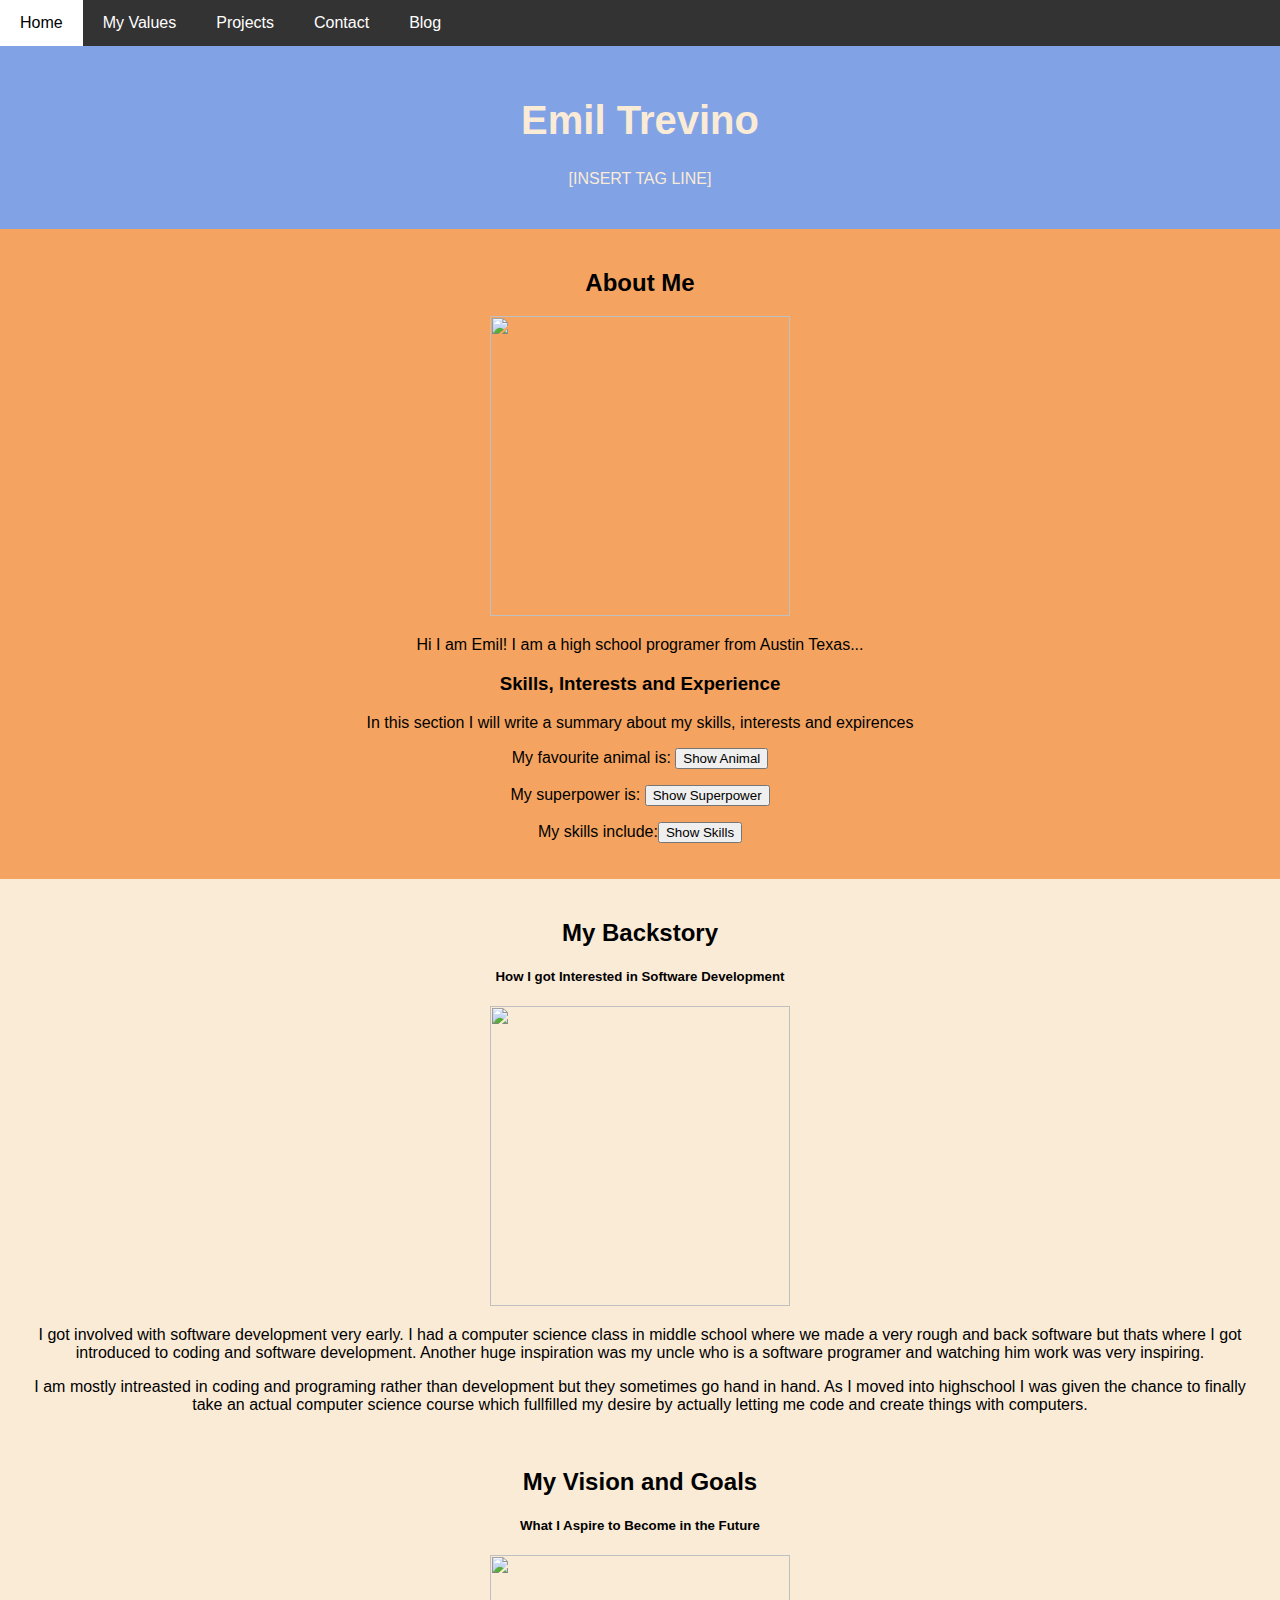
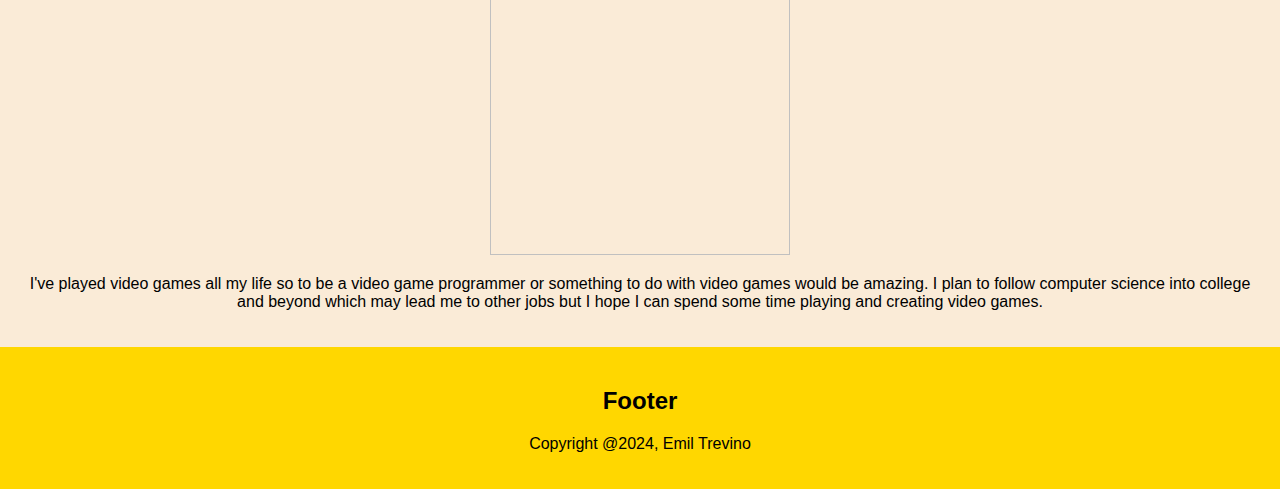
==== index.html @ de31dbab "Fixed homepage, finished values, and added projects pages" ====
<!DOCTYPE html>
<html lang="en">

<head>
    <meta charset="UTF-8">
    <meta name="viewport" content="width=device-width, initial-scale=1.0">
    <link rel = "stylesheet" href = "style.css">
    <title>My Homepage</title>
</head>

<body>
    <div class = "navbar">
        <a href = "#">
            Home
        </a>
        <a href = "./values.html">
            My Values
        </a>
        <a href = "./projects.html">
            Projects
        </a>
        <a href = "./contact.html">
            Contact
        </a>
        <a href = "#" class = "right"> 
            Blog
        </a>
    </div>

    <div class = "header">
        <h1>
            Emil Trevino
        </h1>
        <p>
            [INSERT TAG LINE]
        </p>
    </div>

    <div class = "row">
        <div class = "side">
            <h2>
                About Me
            </h2>
            <img src = "./img/my-photo.jpeg">
            <p>
                Hi I am Emil! I am a high school programer from Austin Texas...
            </p>
            <h3>
                Skills, Interests and Experience
            </h3>
            <p>
                In this section I will write a summary about my skills, interests and expirences
            </p>
            <div>
                <p>My favourite animal is: 
                    <button id = "show-animal">Show Animal</button>
                </p>
                <div id = "animal-div" class = "hidden"> A Dog!
                    <br>
                    <img src = "./img/animal-photo.jpeg"/>
                </div>
            </div>
        
            <div>
                <p>My superpower is: <button id = "show-power">Show Superpower</button></p>
                <div id = "power-div" class = "hidden">Ability of Organization!
                </div>
            </div>

            <div>
                <p>My skills include:<button id = "show-skills">Show Skills</button></p>
                <div id = "skills-div" class = "hidden">
                    <li>Organization</li>
                    <li>Detication</li>
                    <li>Problem Solving</li>
                </div>
            </div>
        </div>
    </div>

    <div class = "main">
        <h2>
            My Backstory
        </h2>
        <h5>
            How I got Interested in Software Development
        </h5>
        <img src = "./img/background-photo.jpeg"/>
        <p>
            I got involved with software development very early. I had a computer science class in middle school where we 
            made a very rough and back software but thats where I got introduced to coding and software development. Another huge 
            inspiration was my uncle who is a software programer and watching him work was very inspiring. 
        </p>
        <p>
            I am mostly intreasted in coding and programing rather than development but they sometimes go hand in hand. As I moved
            into highschool I was given the chance to finally take an actual computer science course which fullfilled my desire by
            actually letting me code and create things with computers. 
        </p>
    
        <br>
    
        <h2>
            My Vision and Goals
        </h2>
        <h5>
            What I Aspire to Become in the Future
        </h5>
        <div>
            <img src = ""/>
        </div>
        <p>
            I've played video games all my life so to be a video game programmer or something to do with video games would be amazing.
            I plan to follow computer science into college and beyond which may lead me to other jobs but I hope I can spend some time
            playing and creating video games. 
        </p>
    </div>

    <div class = "footer">
        <h2>
            Footer
        </h2>
        <p>
            Copyright @2024, Emil Trevino
        </p>
    </div>

    <script type = "module" src = "./script.js"></script>
</body>
</html>
---- style.css ----
*{
    box-sizing: border-box;
}

body{
    font-family: Arial, Helvetica, sans-serif;
    margin: 0;
}

.navbar{
    overflow: hidden;
    background-color: #333;
}

.navbar a {
    float: left;
    display: block;
    color: white;
    text-align: center;
    padding: 14px 20px;
    text-decoration: none;
}

.navbar a:hover {
    background-color: white;
    color: black;
}

.header {
    padding: 25px;
    text-align: center;
    background: rgba(63, 113, 214, 0.656);
    color:antiquewhite;
}

.header h1 {
    font-size: 40px;
}

.header p {
    color:antiquewhite;
}

.row {
    display: -ms-flexbox;
    display: flex;
    -ms-flex-wrap: wrap;
    flex-wrap: wrap;
    text-align: center;
}

.side {
    -ms-flex: 30%;
    flex: 100%;
    background-color: sandybrown;
    padding: 20px;
}

img {
    width: 300px;
    height: 300px;
}

.main {
    -ms-flex: 70%;
    flex: 70%;
    background-color: antiquewhite;
    padding: 20px;
    text-align: center;
}

.hidden {
    display: none;
}

.footer {
    padding: 20px; 
    text-align: center;
    background: gold
}

@media screen and (max-width: 700px) {
    .row {
        flex-direction: column; 
    }
    img {
        max-width: 100%;
        max-height: 100%; 
    }
}

@media screen and (max-width: 400px) {
    .navbar a {
        float: none; 
        width: 100%; 
    }
}
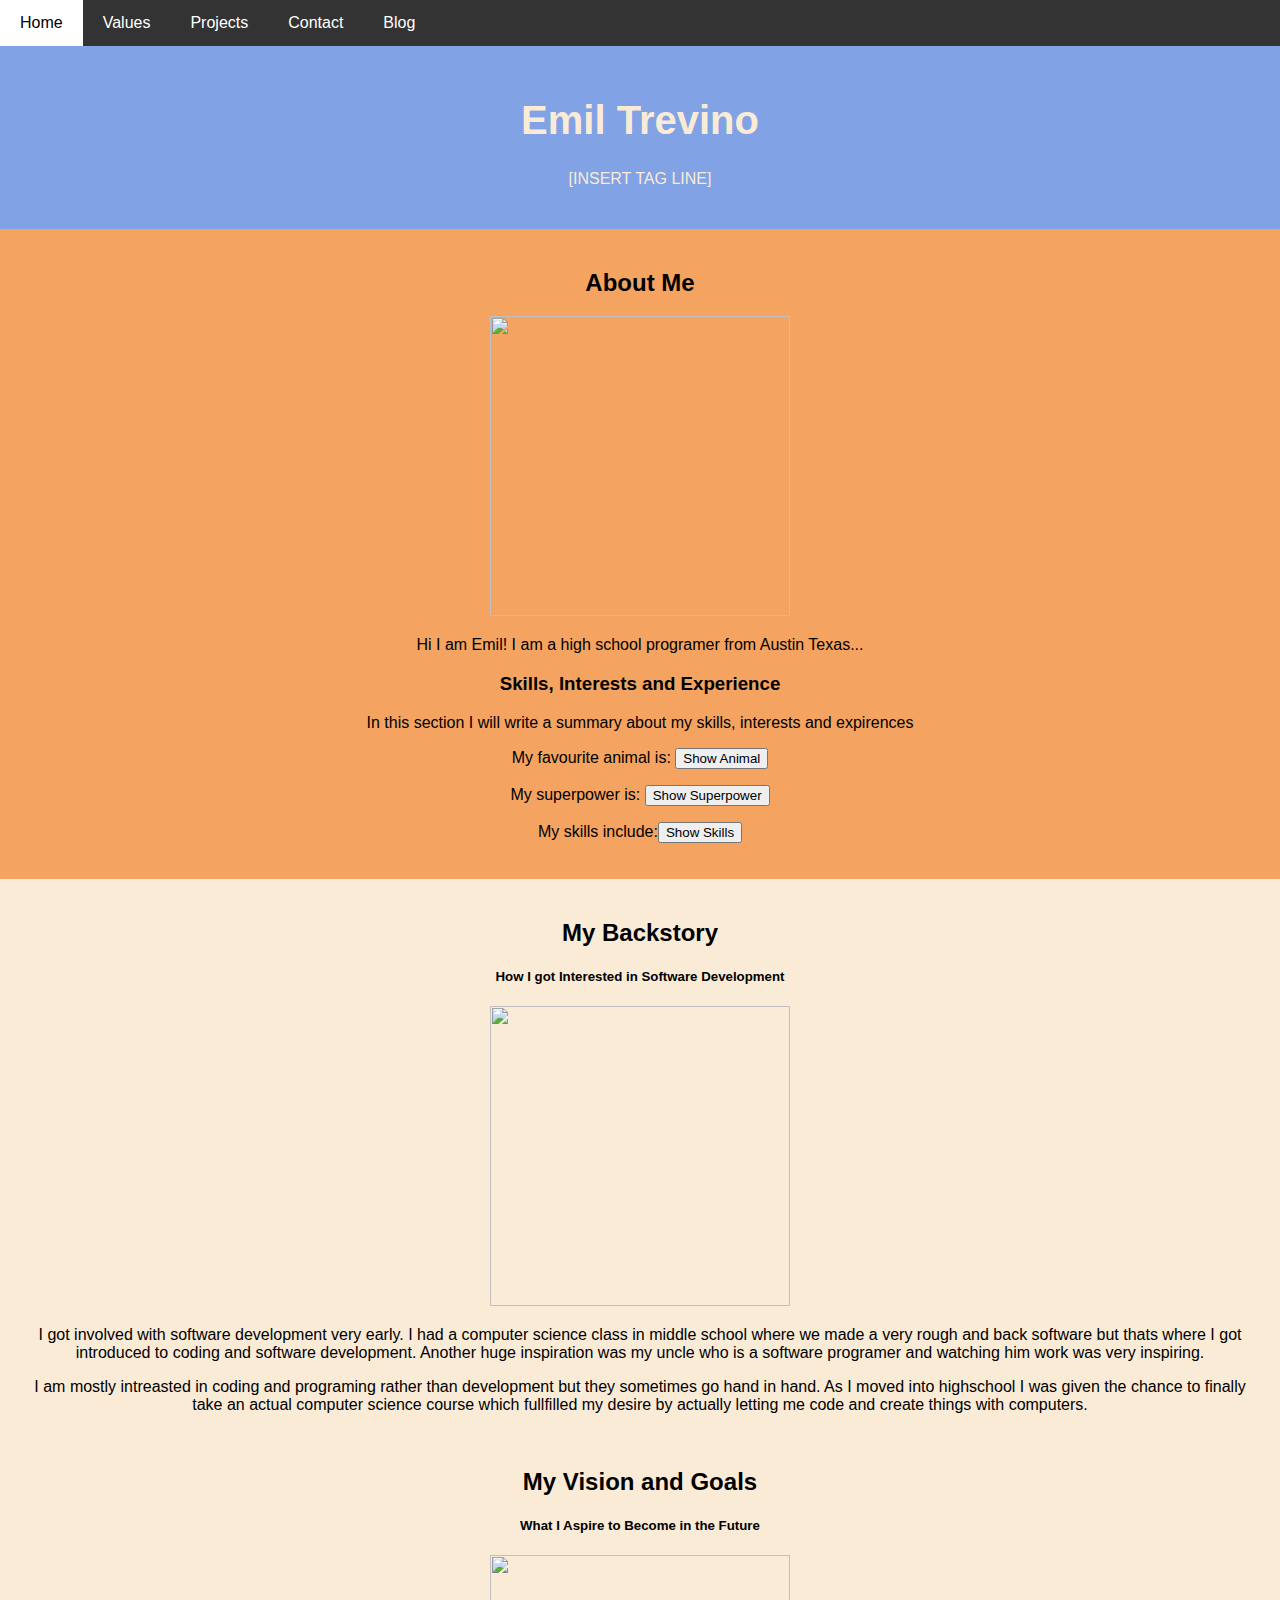
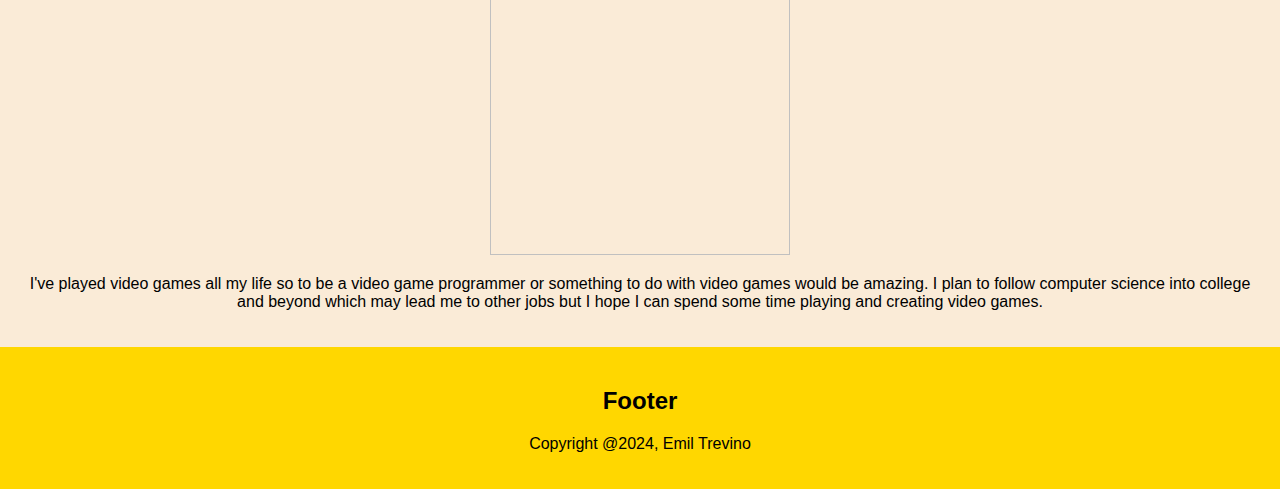
==== commit 74fecd12: "fixed bugs and inconsistancies" ====
--- a/index.html
+++ b/index.html
@@ -5,18 +5,18 @@
     <meta charset="UTF-8">
     <meta name="viewport" content="width=device-width, initial-scale=1.0">
     <link rel = "stylesheet" href = "style.css">
-    <title>My Homepage</title>
+    <title>Homepage</title>
 </head>
 
 <body>
     <div class = "navbar">
-        <a href = "#">
+        <a href = "./index.html">
             Home
         </a>
         <a href = "./values.html">
-            My Values
+            Values
         </a>
-        <a href = "./projects.html">
+        <a href = "./project.html">
             Projects
         </a>
         <a href = "./contact.html">
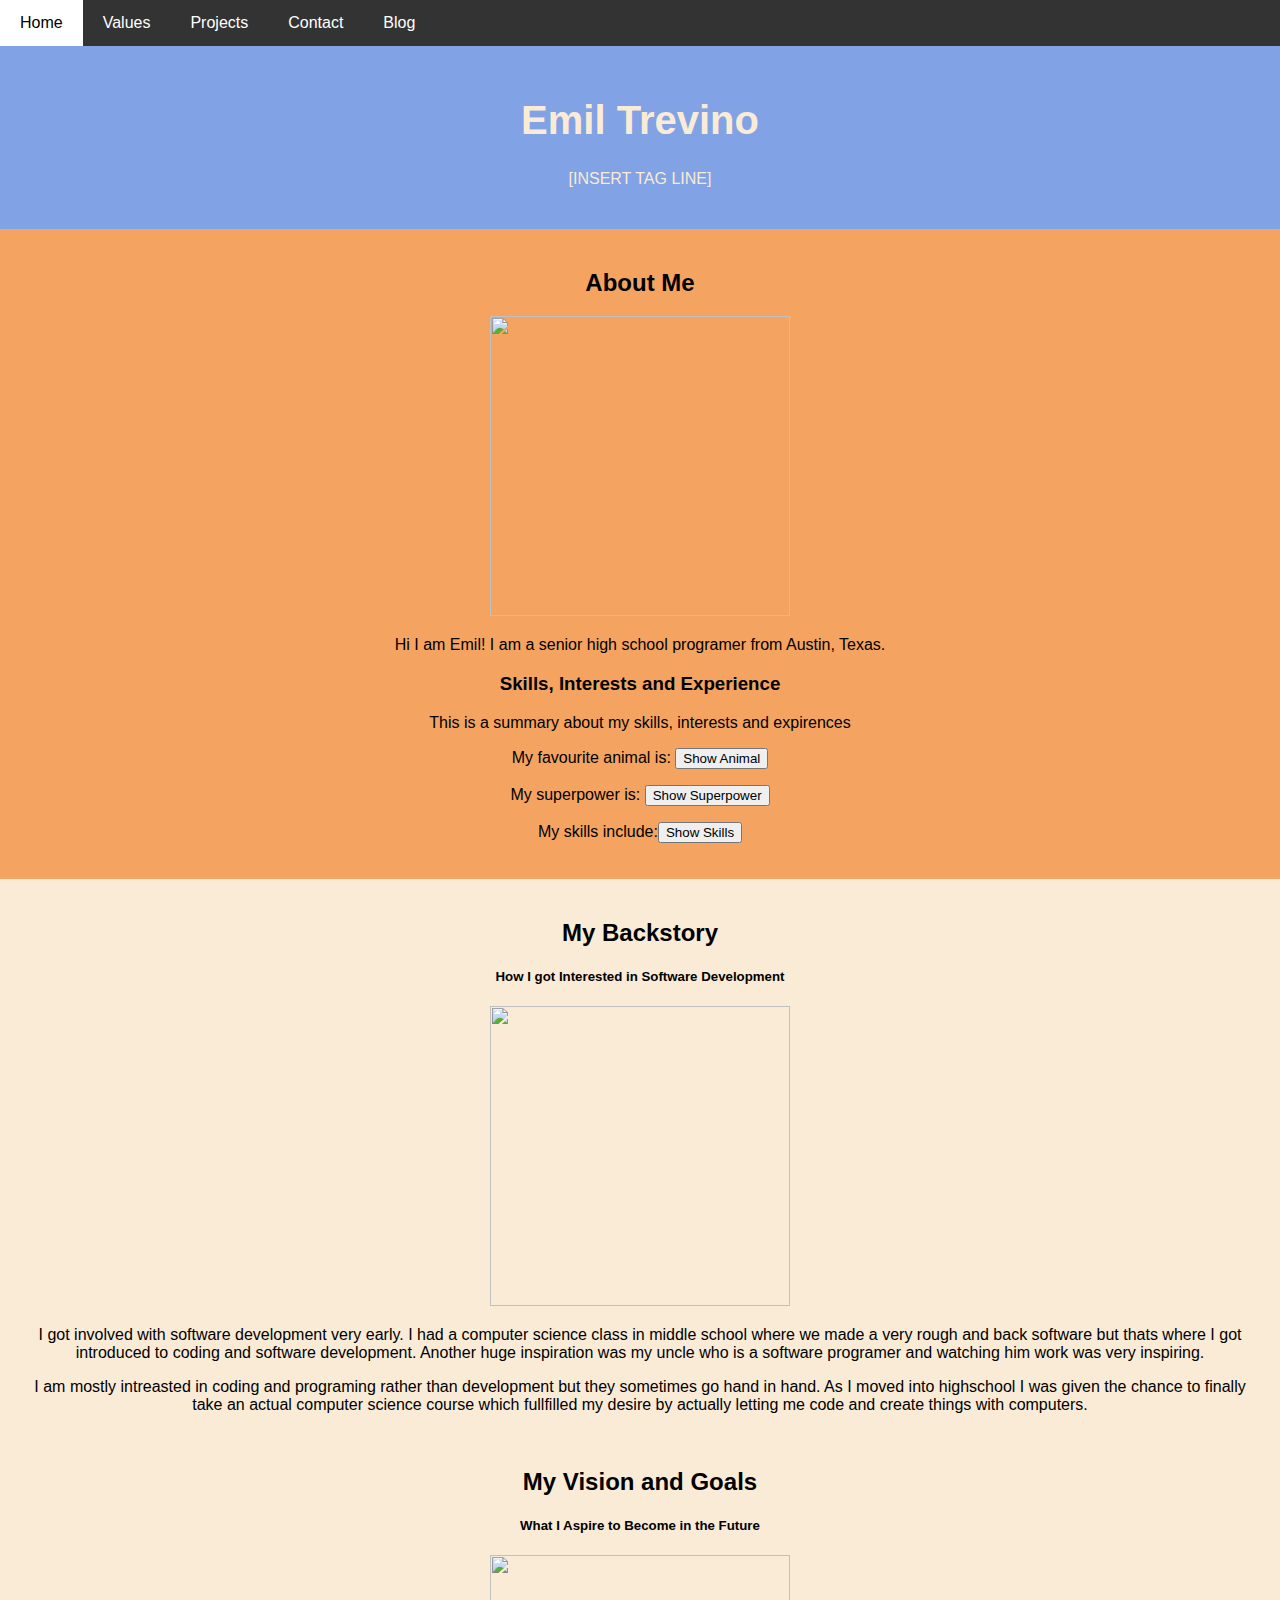
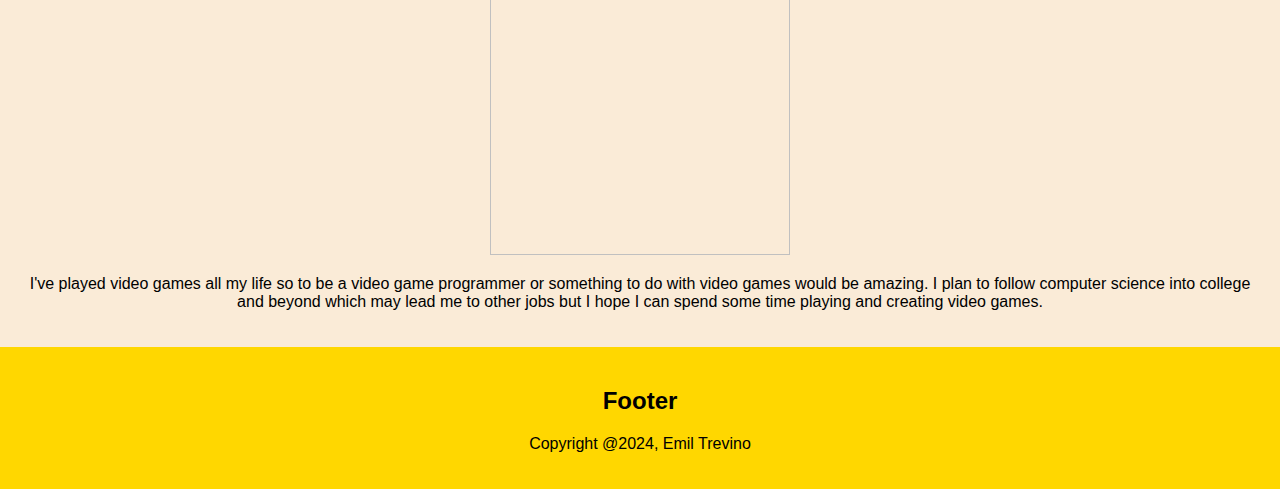
==== commit f29ce446: "Added info and details but still need to add pictures" ====
--- a/index.html
+++ b/index.html
@@ -43,13 +43,13 @@
             </h2>
             <img src = "./img/my-photo.jpeg">
             <p>
-                Hi I am Emil! I am a high school programer from Austin Texas...
+                Hi I am Emil! I am a senior high school programer from Austin, Texas. 
             </p>
             <h3>
                 Skills, Interests and Experience
             </h3>
             <p>
-                In this section I will write a summary about my skills, interests and expirences
+                This is a summary about my skills, interests and expirences
             </p>
             <div>
                 <p>My favourite animal is: 
@@ -62,8 +62,11 @@
             </div>
         
             <div>
-                <p>My superpower is: <button id = "show-power">Show Superpower</button></p>
-                <div id = "power-div" class = "hidden">Ability of Organization!
+                <p>My superpower is: 
+                    <button id = "show-power">Show Superpower</button>
+                </p>
+                <div id = "power-div" class = "hidden">
+                    Ability of Organization!
                 </div>
             </div>
 
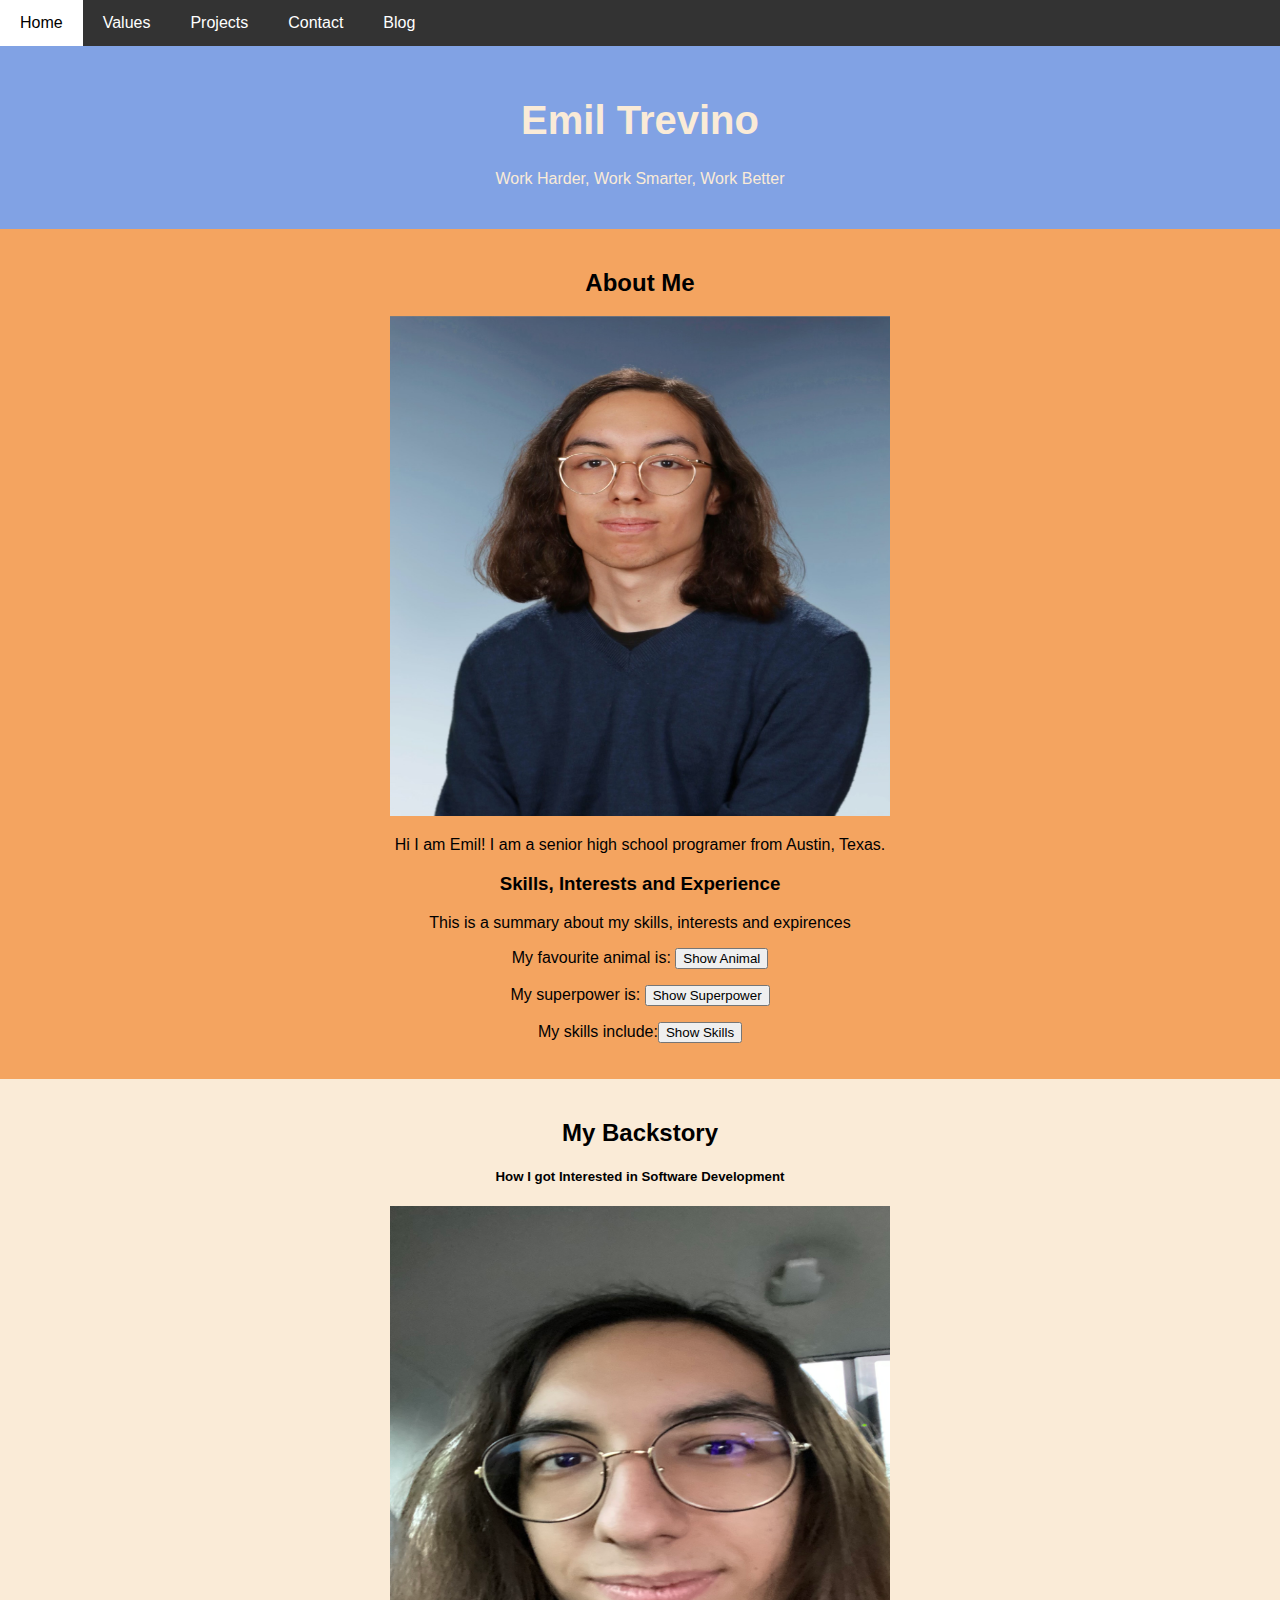
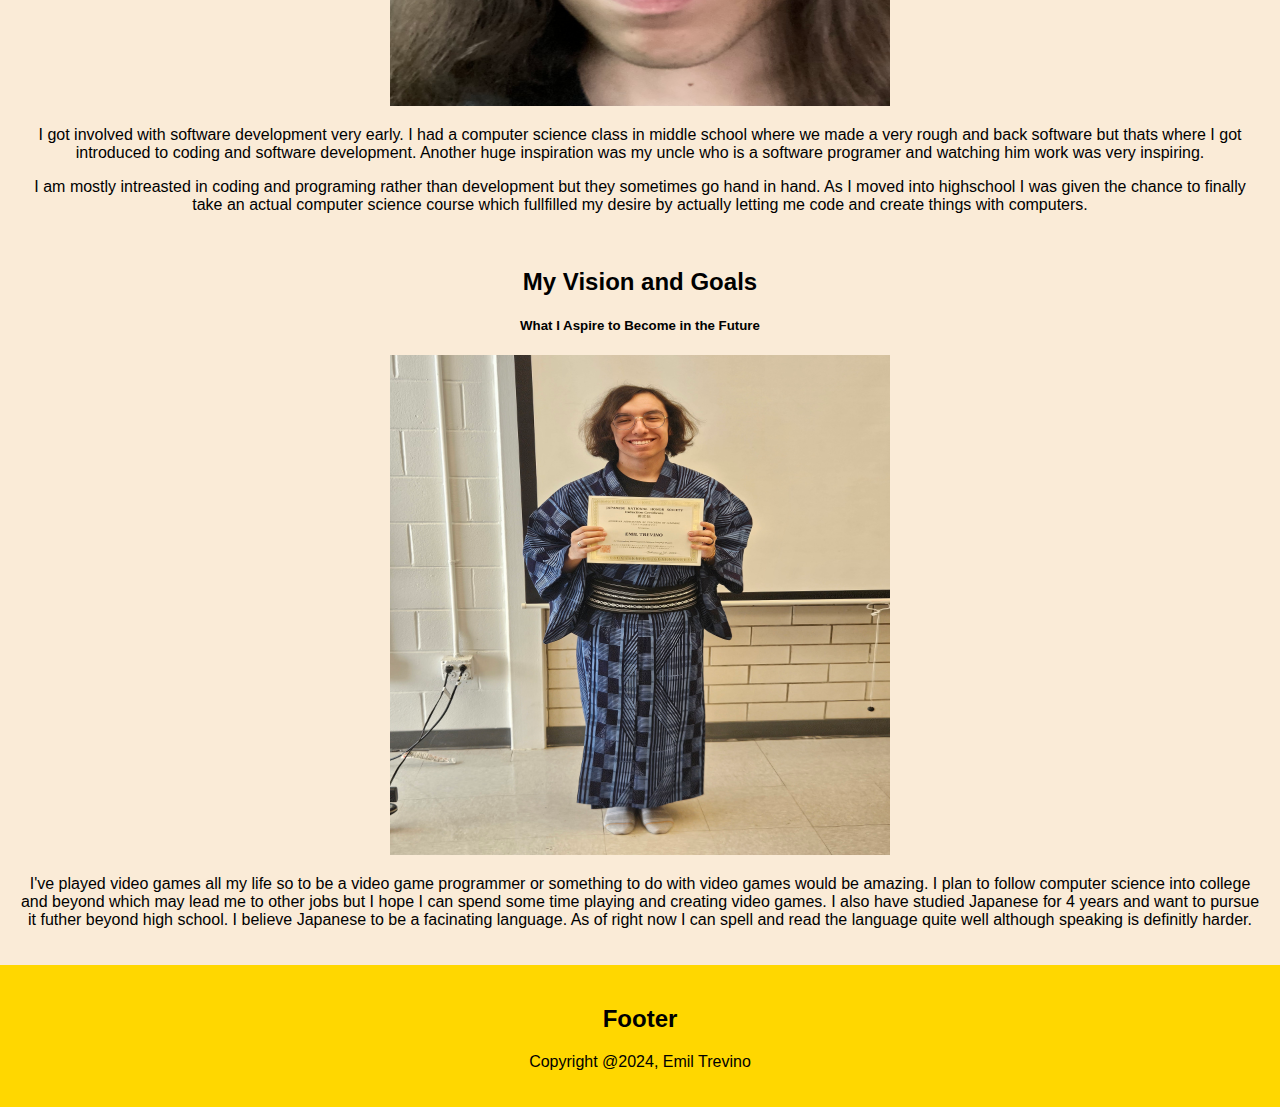
==== commit 1cbb77a4: "finishing touches with pictures and tag line" ====
--- a/index.html
+++ b/index.html
@@ -1,11 +1,10 @@
 <!DOCTYPE html>
 <html lang="en">
-
 <head>
     <meta charset="UTF-8">
     <meta name="viewport" content="width=device-width, initial-scale=1.0">
-    <link rel = "stylesheet" href = "style.css">
-    <title>Homepage</title>
+    <link rel = "stylesheet" href = "./style.css">
+    <title>Home</title>
 </head>
 
 <body>
@@ -32,7 +31,7 @@
             Emil Trevino
         </h1>
         <p>
-            [INSERT TAG LINE]
+            Work Harder, Work Smarter, Work Better
         </p>
     </div>
 
@@ -56,6 +55,7 @@
                     <button id = "show-animal">Show Animal</button>
                 </p>
                 <div id = "animal-div" class = "hidden"> A Dog!
+                    <br>
                     <br>
                     <img src = "./img/animal-photo.jpeg"/>
                 </div>
@@ -109,12 +109,13 @@
             What I Aspire to Become in the Future
         </h5>
         <div>
-            <img src = ""/>
+            <img src = "./img/vision-and-goal-photo.jpeg"/>
         </div>
         <p>
             I've played video games all my life so to be a video game programmer or something to do with video games would be amazing.
             I plan to follow computer science into college and beyond which may lead me to other jobs but I hope I can spend some time
-            playing and creating video games. 
+            playing and creating video games. I also have studied Japanese for 4 years and want to pursue it futher beyond high school.
+            I believe Japanese to be a facinating language. As of right now I can spell and read the language quite well although speaking is definitly harder.  
         </p>
     </div>
 
--- a/style.css
+++ b/style.css
@@ -57,8 +57,8 @@
 }
 
 img {
-    width: 300px;
-    height: 300px;
+    width: 500px;
+    height: 500px;
 }
 
 .main {
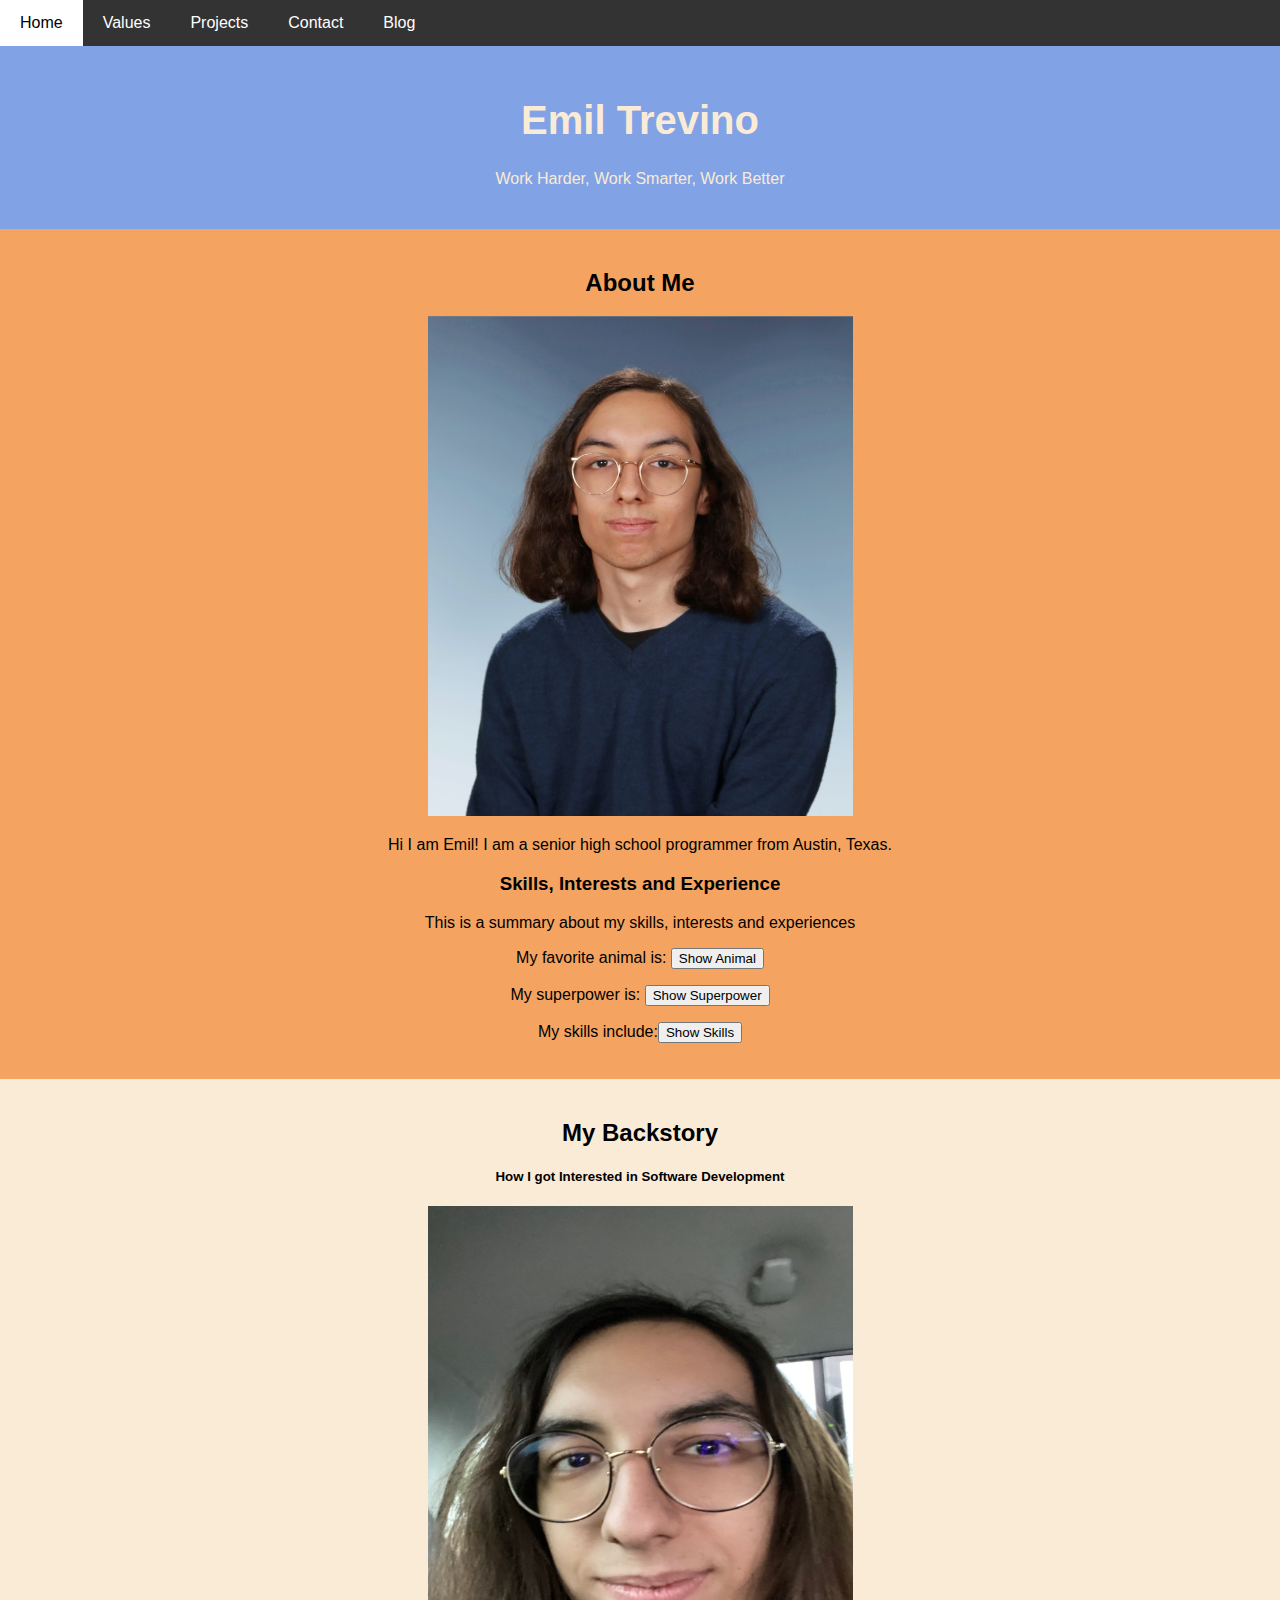
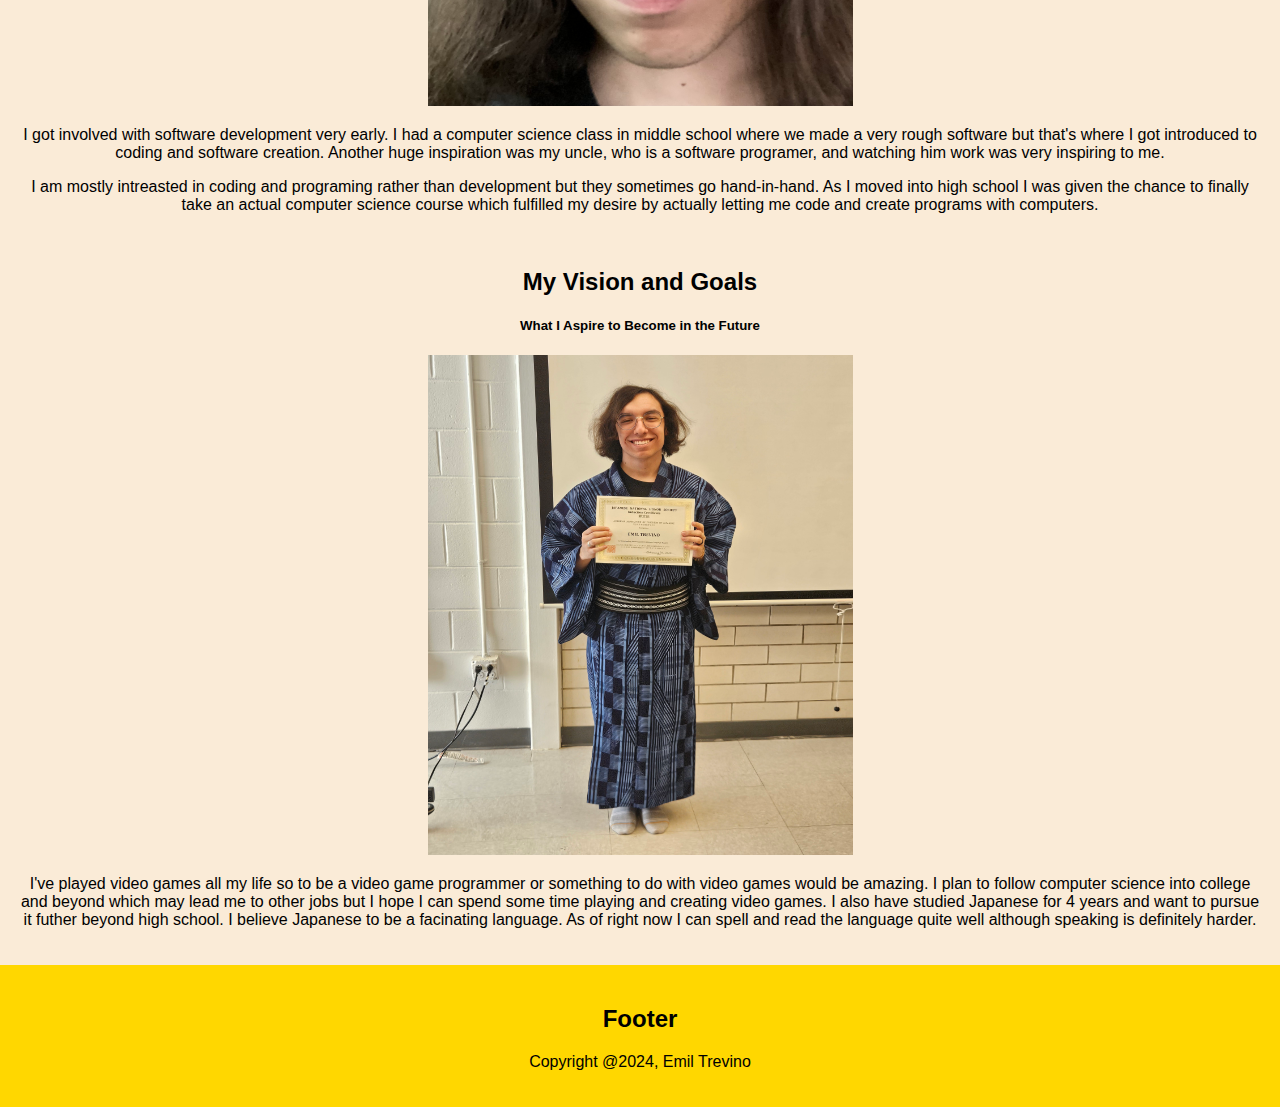
==== commit e6aa7846: "fixed spelling mistakes" ====
--- a/index.html
+++ b/index.html
@@ -42,16 +42,16 @@
             </h2>
             <img src = "./img/my-photo.jpeg">
             <p>
-                Hi I am Emil! I am a senior high school programer from Austin, Texas. 
+                Hi I am Emil! I am a senior high school programmer from Austin, Texas. 
             </p>
             <h3>
                 Skills, Interests and Experience
             </h3>
             <p>
-                This is a summary about my skills, interests and expirences
+                This is a summary about my skills, interests and experiences
             </p>
             <div>
-                <p>My favourite animal is: 
+                <p>My favorite animal is: 
                     <button id = "show-animal">Show Animal</button>
                 </p>
                 <div id = "animal-div" class = "hidden"> A Dog!
@@ -91,13 +91,13 @@
         <img src = "./img/background-photo.jpeg"/>
         <p>
             I got involved with software development very early. I had a computer science class in middle school where we 
-            made a very rough and back software but thats where I got introduced to coding and software development. Another huge 
-            inspiration was my uncle who is a software programer and watching him work was very inspiring. 
+            made a very rough software but that's where I got introduced to coding and software creation. Another huge 
+            inspiration was my uncle, who is a software programer, and watching him work was very inspiring to me. 
         </p>
         <p>
-            I am mostly intreasted in coding and programing rather than development but they sometimes go hand in hand. As I moved
-            into highschool I was given the chance to finally take an actual computer science course which fullfilled my desire by
-            actually letting me code and create things with computers. 
+            I am mostly intreasted in coding and programing rather than development but they sometimes go hand-in-hand. As I moved
+            into high school I was given the chance to finally take an actual computer science course which fulfilled my desire by
+            actually letting me code and create programs with computers. 
         </p>
     
         <br>
@@ -115,7 +115,7 @@
             I've played video games all my life so to be a video game programmer or something to do with video games would be amazing.
             I plan to follow computer science into college and beyond which may lead me to other jobs but I hope I can spend some time
             playing and creating video games. I also have studied Japanese for 4 years and want to pursue it futher beyond high school.
-            I believe Japanese to be a facinating language. As of right now I can spell and read the language quite well although speaking is definitly harder.  
+            I believe Japanese to be a facinating language. As of right now I can spell and read the language quite well although speaking is definitely harder.  
         </p>
     </div>
 
--- a/style.css
+++ b/style.css
@@ -57,7 +57,7 @@
 }
 
 img {
-    width: 500px;
+    width: 425px;
     height: 500px;
 }
 
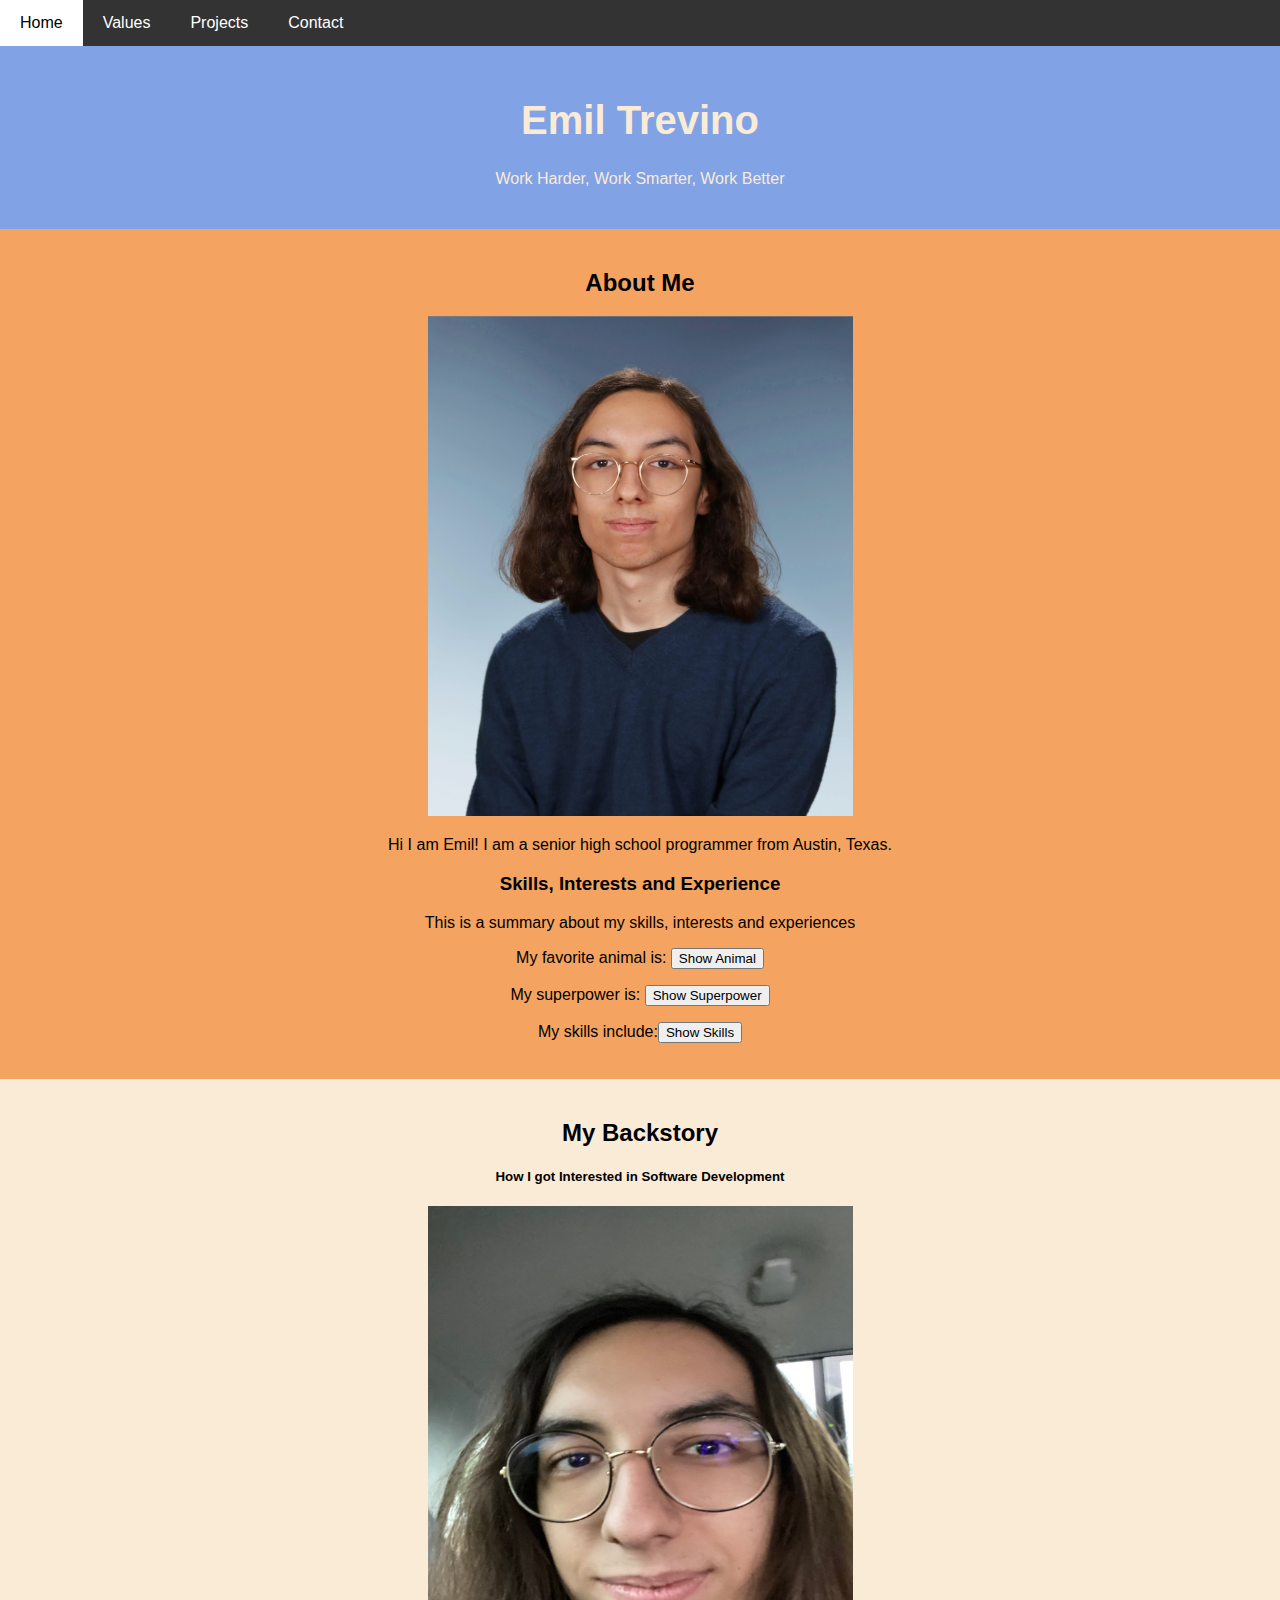
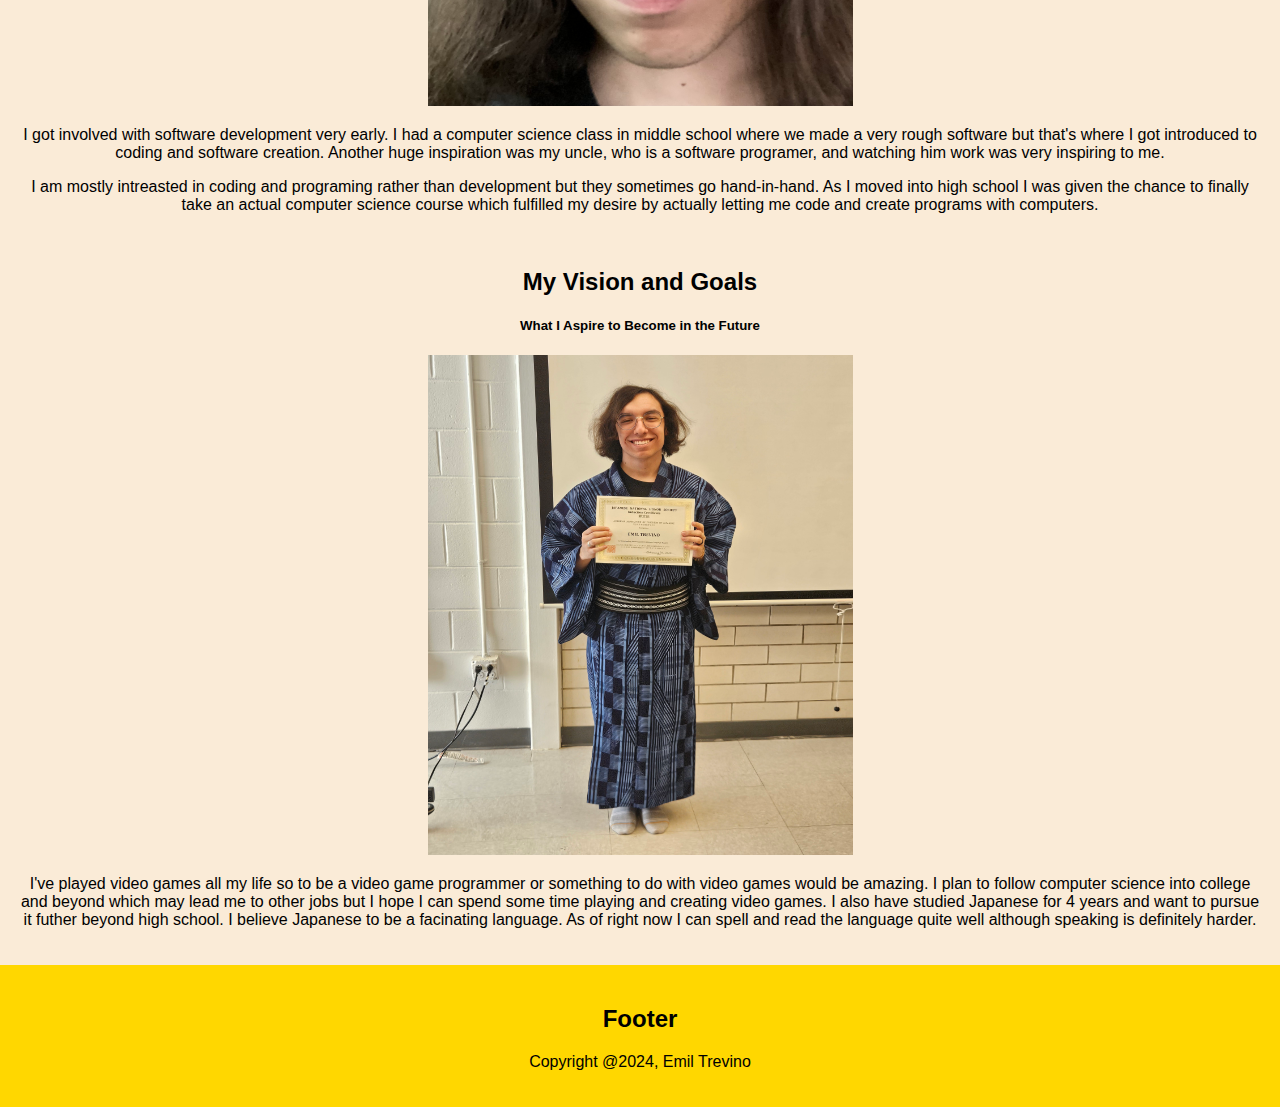
==== commit ec6ba0b5: "removed 'blog' button and fixed contact picture" ====
--- a/index.html
+++ b/index.html
@@ -20,9 +20,6 @@
         </a>
         <a href = "./contact.html">
             Contact
-        </a>
-        <a href = "#" class = "right"> 
-            Blog
         </a>
     </div>
 
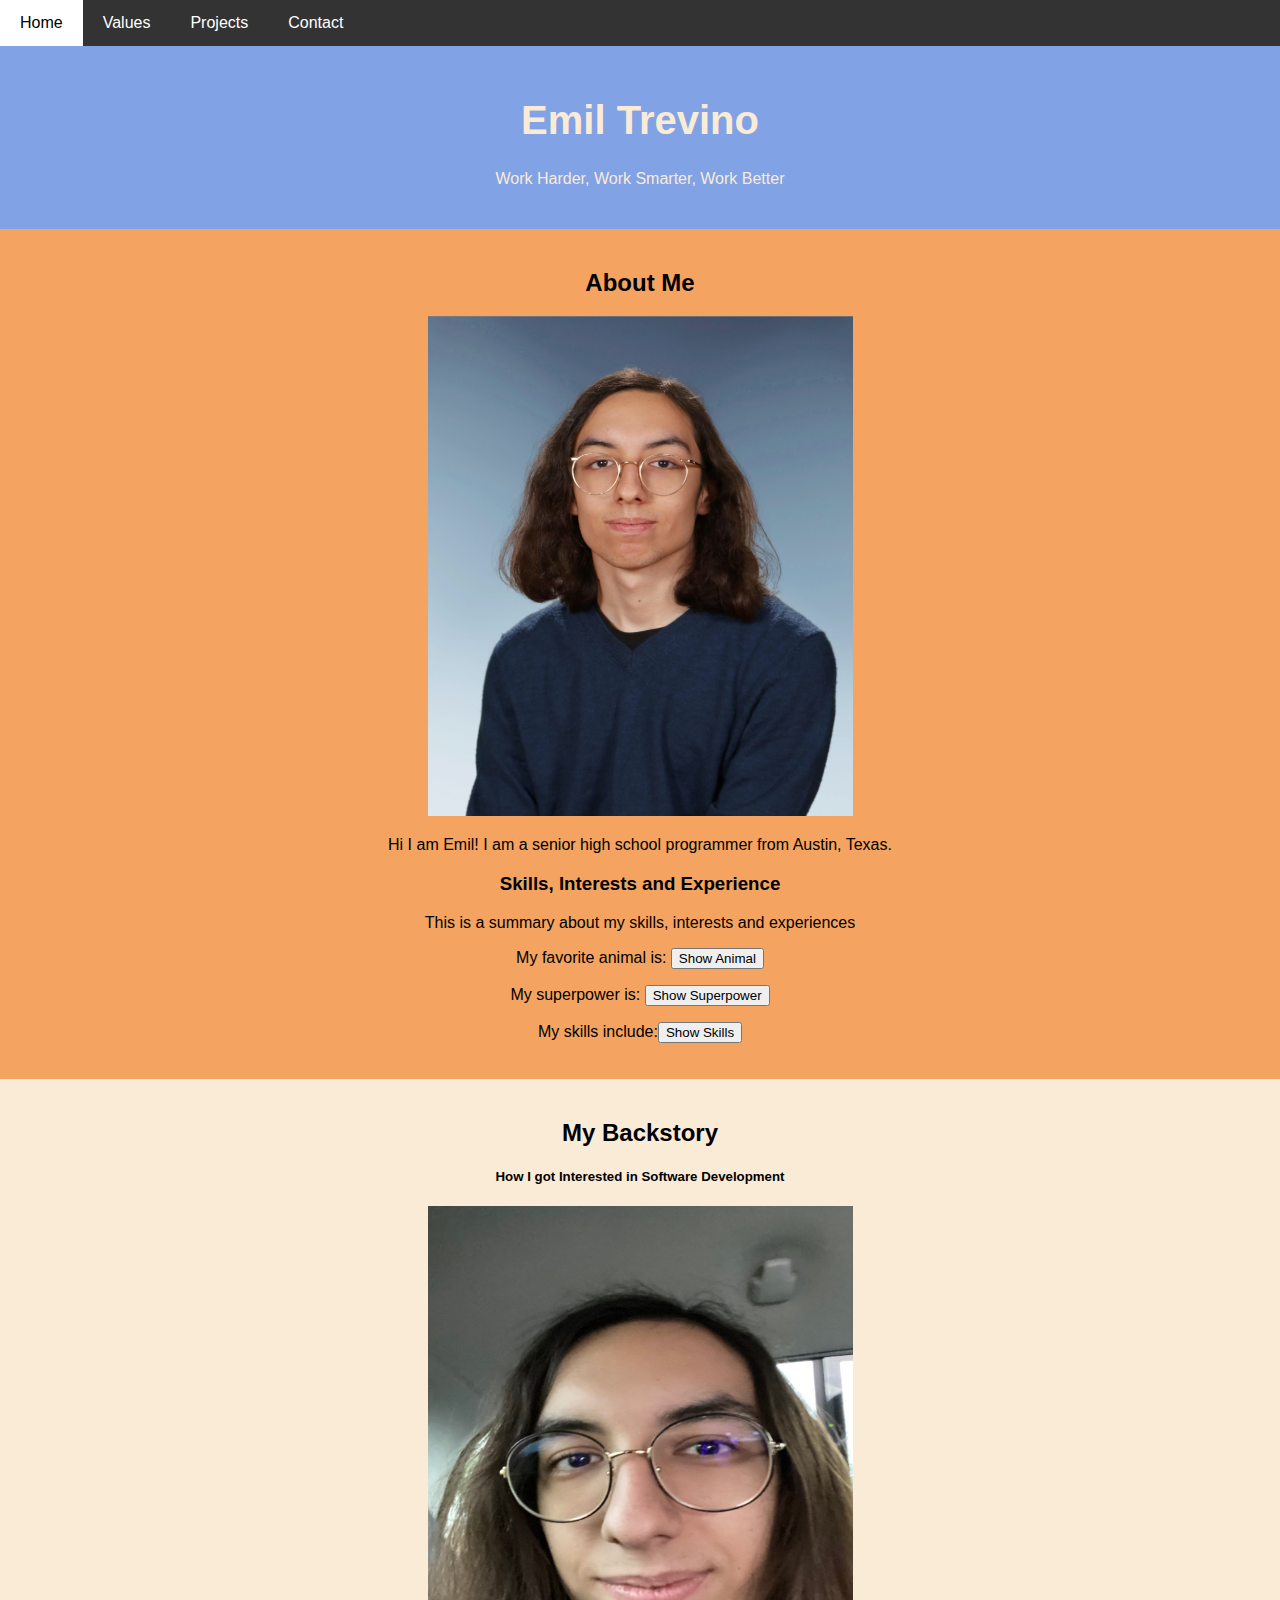
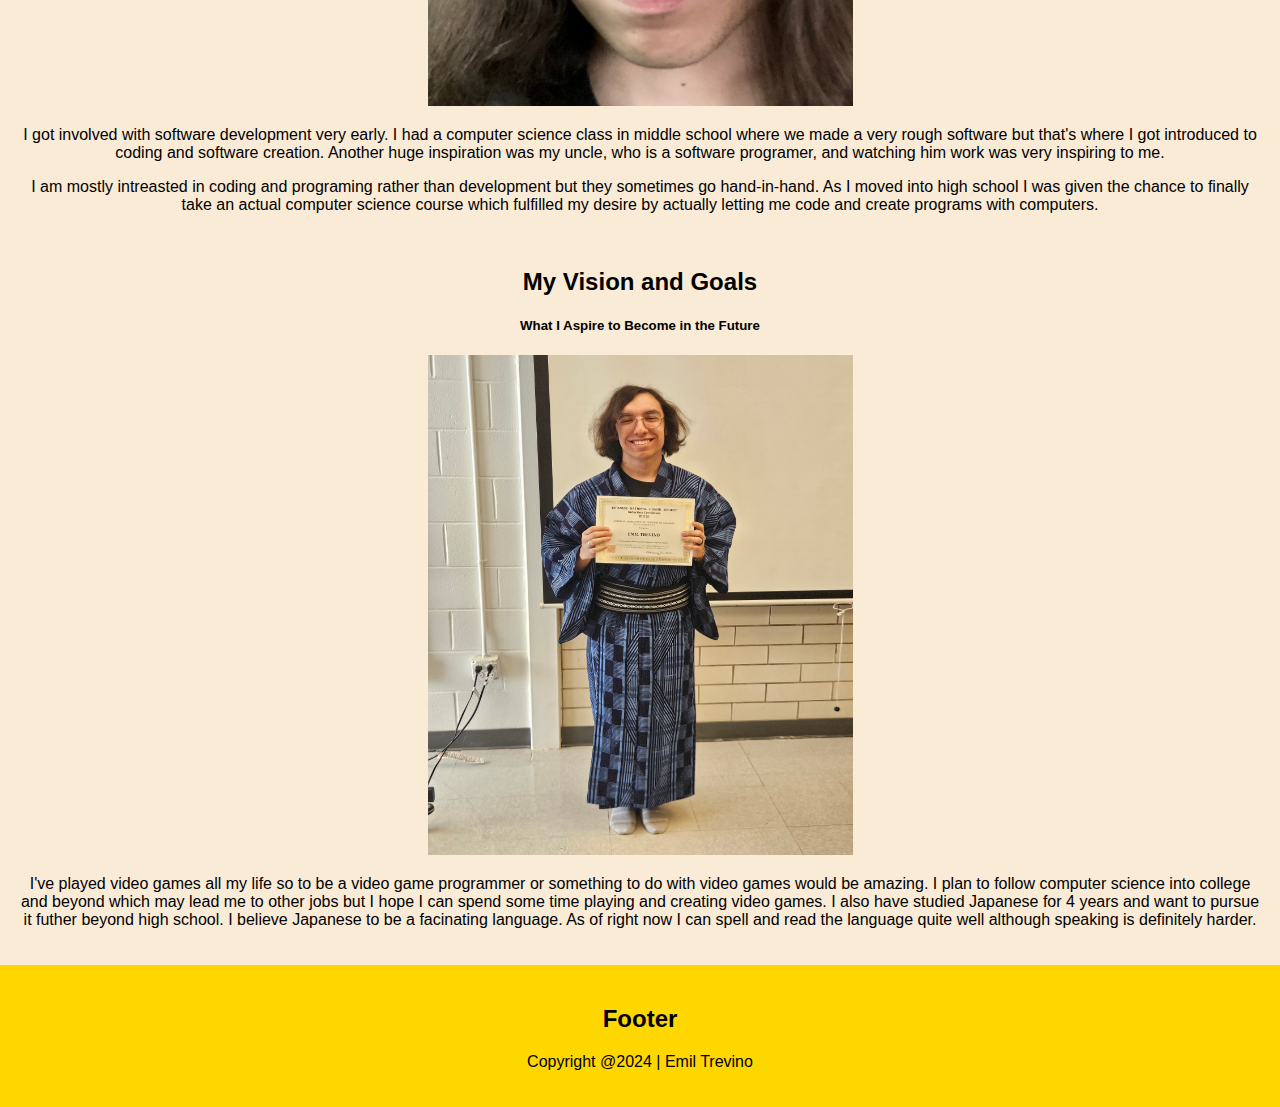
==== commit 0e0476fe: "changed the footer and added github to contact" ====
--- a/index.html
+++ b/index.html
@@ -121,7 +121,7 @@
             Footer
         </h2>
         <p>
-            Copyright @2024, Emil Trevino
+            Copyright @2024 | Emil Trevino
         </p>
     </div>
 
